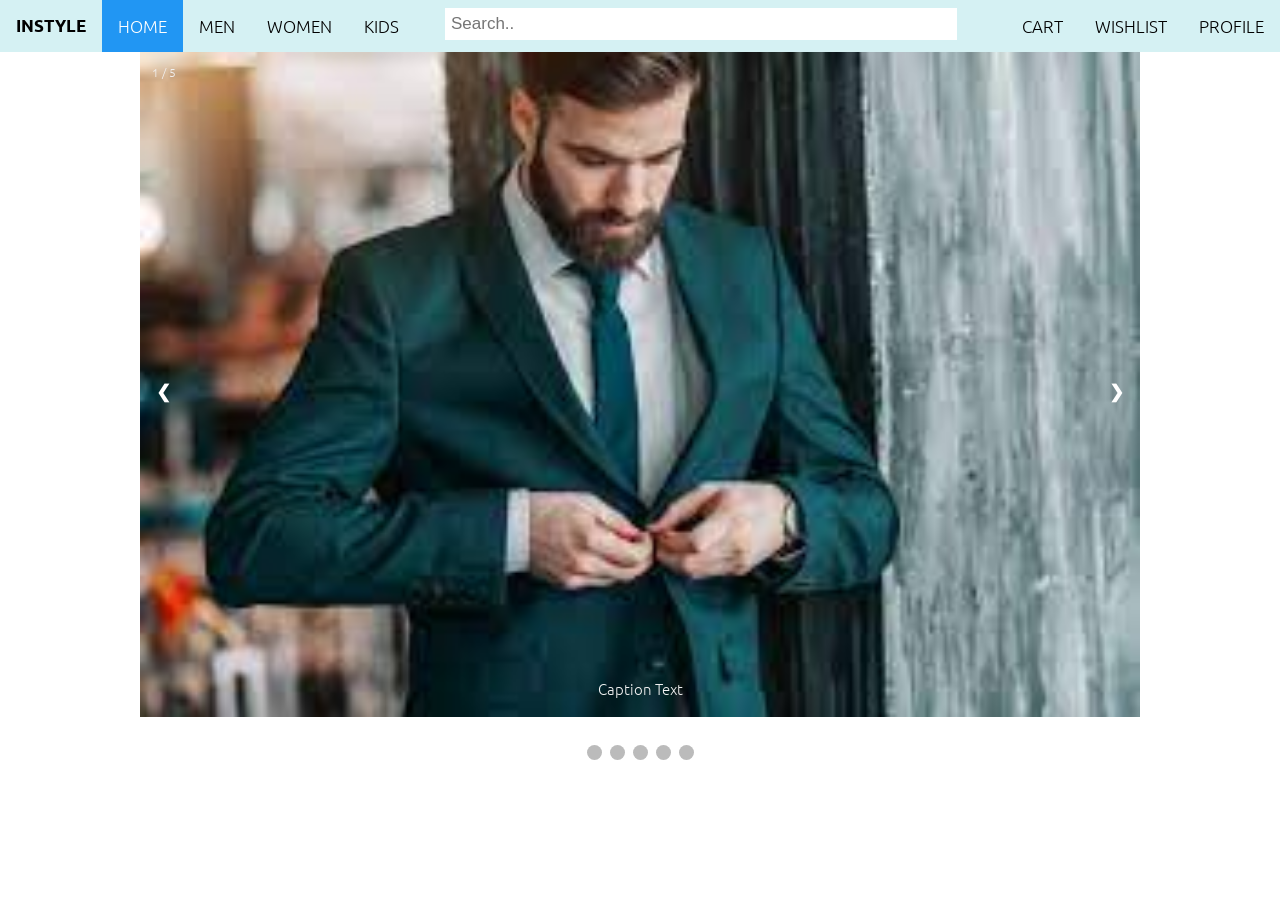
==== SHOPPING WEBSITE/index.html @ da4a6b79 "Rename FIRST.html to index.html" ====
<!DOCTYPE html>
<html lang = "en">
    <head>
        <meta charset="UTF-8">
        <title>home page</title>
        <meta name="viewport" content="width=device-width,initial-scale=1">
        <link rel="stylesheet" href="style.css" type="text/css">
        <script src="//ajax.googleapis.com/ajax/libs/jquery/1.10.1/jquery.min.js"></script>
        <script type="text/javascript" src="effects.js"></script>
    </head>
    <body>
        <!--header-->
        <header id="pageheader">
            <div class="topnav">
                <a class="name" href=#instyle>INSTYLE</a>
                <a class="active" href="#home">HOME</a>
                <a href="#men">MEN</a>
                <a href="#women">WOMEN</a>
                <a href="#kids">KIDS</a>
                <input type="text" placeholder="Search..">
                <span class="leftnav">
                    <a href="#profile">PROFILE</a>
                    <a href="#wishlist">WISHLIST</a>
                    <a href="#cart">CART</a>
                </span>
              </div>
              
        </header>
        <!--header-->

    <!-- Slideshow container -->
    <div class="slideshow-container">

            <!-- Full-width images with number and caption text -->
            <div class="mySlides fade">
                <div class="numbertext">1 / 5</div>
                <img src="images/slider1.jpeg" style="width:100%">
                <div class="text">Caption Text</div>
            </div>
  
            <div class="mySlides fade">
                <div class="numbertext">2 / 5</div>
                <img src="images/slider2.jpeg" style="width:100%">
                <div class="text">Caption Two</div>
            </div>
  
            <div class="mySlides fade">
                <div class="numbertext">3 / 5</div>
                <img src="images/silder3.jpg" style="width:100%">
                <div class="text">Caption Three</div>
            </div>
        
            <div class="mySlides fade">
                <div class="numbertext">4 / 5</div>
                <img src="images/slider4.jpg" style="width:100%">
                <div class="text">Caption four</div>
            </div>
        
            <div class="mySlides fade">
                <div class="numbertext">5 / 5</div>
                <img src="images/slider5.jpg" style="width:100%">
                <div class="text">Caption five</div>
            </div>
        
        
        
  
            <!-- Next and previous buttons -->
            <a class="prev" onclick="plusSlides(-1)">&#10094;</a>
            <a class="next" onclick="plusSlides(1)">&#10095;</a>
        </div>
        <br>
  
        <!-- The dots/circles -->
        <div style="text-align:center">
            <span class="dot" onclick="currentSlide(1)"></span>
            <span class="dot" onclick="currentSlide(2)"></span>
            <span class="dot" onclick="currentSlide(3)"></span>
            <span class="dot" onclick="currentSlide(4)"></span>
            <span class="dot" onclick="currentSlide(5)"></span>
        </div> 
           <script>
                    var slideIndex = 0;
        showSlides();

function showSlides() {
  var i;
  var slides = document.getElementsByClassName("mySlides");
  for (i = 0; i < slides.length; i++) {
    slides[i].style.display = "none";
  }
  slideIndex++;
  if (slideIndex > slides.length) {slideIndex = 1}
  slides[slideIndex-1].style.display = "block";
  setTimeout(showSlides, 2000); // Change image every 2 seconds
}
           </script>
    </body>
</html>
---- SHOPPING WEBSITE/style.css ----
@charset "utf=8";
/*CSS Document*/
@import url('https://fonts.googleapis.com/css2?family=Ubuntu:wght@300;400;500;700&display=swap');
/*font-family: 'Ubuntu', sans-serif;*/
*{
    padding:0;
    margin:0;
}
body{
    font:300 16px/24px 'Ubuntu', sans-serif;
    columns: #848484;
}
ul li{
    list-style-type:none;
}
img{
    display:block;
}


.topnav {
    overflow: hidden;
    background-color: #d5f1f3;
  
  }
  
  /* Style the links inside the navigation bar */
  .topnav a {
    float: left;
    display: block;
    color: black;
    text-align: center;
    padding: 14px 16px;
    text-decoration:none;
    font-size: 17px;
  }
  
  /* Change the color of links on hover */
  .topnav a:hover {
    background-color: #ddd;
    color: black;
  }
  
  /* Style the "active" element to highlight the current page */
  .topnav a.active {
    background-color: #2196F3;
    color: white;
  }
  
  /* Style the search box inside the navigation bar */
  .topnav input[type=text] {
    float: center;
    padding:6px;
   
    border: none;
    margin-left:30px;
    margin-top: 8px;
    margin-right: 16px;
    font-size: 17px;
    width:40%;
  }
  
  /* When the screen is less than 600px wide, stack the links and the search field vertically instead of horizontally */
  @media screen and (max-width: 600px) {
    .topnav a, .topnav input[type=text] {
      float: none;
      display: block;
      text-align: left;
      width: 100%;
      margin: 0;
      padding: 14px;
    }
    .topnav input[type=text] {
      border: 1px solid #ccc;
    }
  }
  .name{
    color:#000000;
    font-size:40px;
  
    font-weight:bold;
   
}
.leftnav a {
    float: right;
    display: block;
    color: black;
    text-align: center;
    padding: 14px 16px;
    text-decoration:none;
    font-size: 17px;
  }

  
  * {box-sizing:border-box}

/* Slideshow container */
.slideshow-container {
  max-width: 1000px;
  position: relative;
  margin: auto;
}

/* Hide the images by default */
.mySlides {
  display: none;
}

/* Next & previous buttons */
.prev, .next {
  cursor: pointer;
  position: absolute;
  top: 50%;
  width: auto;
  margin-top: -22px;
  padding: 16px;
  color: white;
  font-weight: bold;
  font-size: 18px;
  transition: 0.6s ease;
  border-radius: 0 3px 3px 0;
  user-select: none;
}

/* Position the "next button" to the right */
.next {
  right: 0;
  border-radius: 3px 0 0 3px;
}

/* On hover, add a black background color with a little bit see-through */
.prev:hover, .next:hover {
  background-color: rgba(0,0,0,0.8);
}

/* Caption text */
.text {
  color: #f2f2f2;
  font-size: 15px;
  padding: 8px 12px;
  position: absolute;
  bottom: 8px;
  width: 100%;
  text-align: center;
}

/* Number text (1/3 etc) */
.numbertext {
  color: #f2f2f2;
  font-size: 12px;
  padding: 8px 12px;
  position: absolute;
  top: 0;
}

/* The dots/bullets/indicators */
.dot {
  cursor: pointer;
  height: 15px;
  width: 15px;
  margin: 0 2px;
  background-color: #bbb;
  border-radius: 50%;
  display: inline-block;
  transition: background-color 0.6s ease;
}

.active, .dot:hover {
  background-color: #717171;
}

/* Fading animation */
.fade {
  -webkit-animation-name: fade;
  -webkit-animation-duration: 1.5s;
  animation-name: fade;
  animation-duration: 1.5s;
}

@-webkit-keyframes fade {
  from {opacity: .4}
  to {opacity: 1}
}

@keyframes fade {
  from {opacity: .4}
  to {opacity: 1}
}
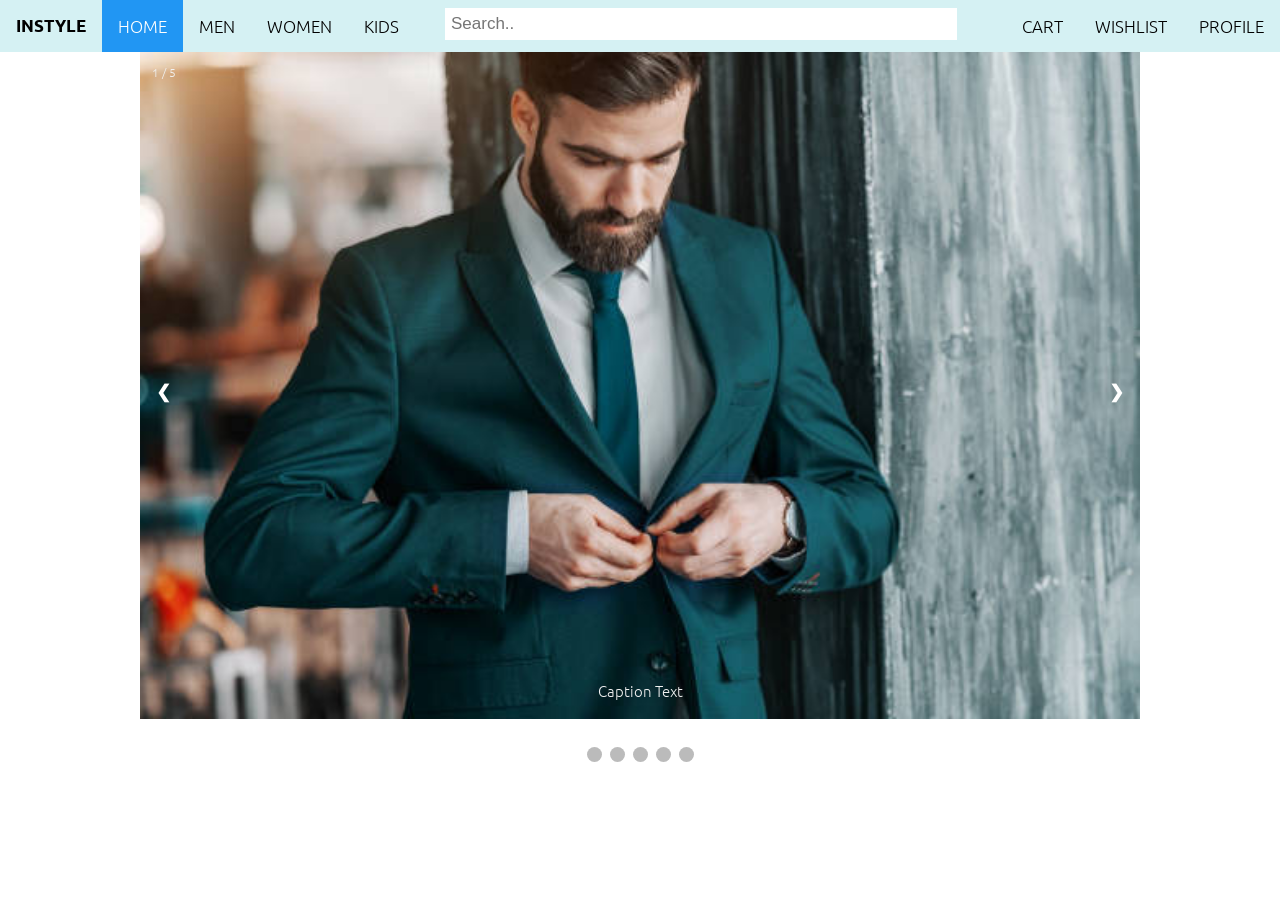
==== commit c13a341e: "Update index.html" ====
--- a/SHOPPING WEBSITE/index.html
+++ b/SHOPPING WEBSITE/index.html
@@ -34,7 +34,7 @@
             <!-- Full-width images with number and caption text -->
             <div class="mySlides fade">
                 <div class="numbertext">1 / 5</div>
-                <img src="images/slider1.jpeg" style="width:100%">
+                <img src="images/slid1.jpg" style="width:100%">
                 <div class="text">Caption Text</div>
             </div>
   
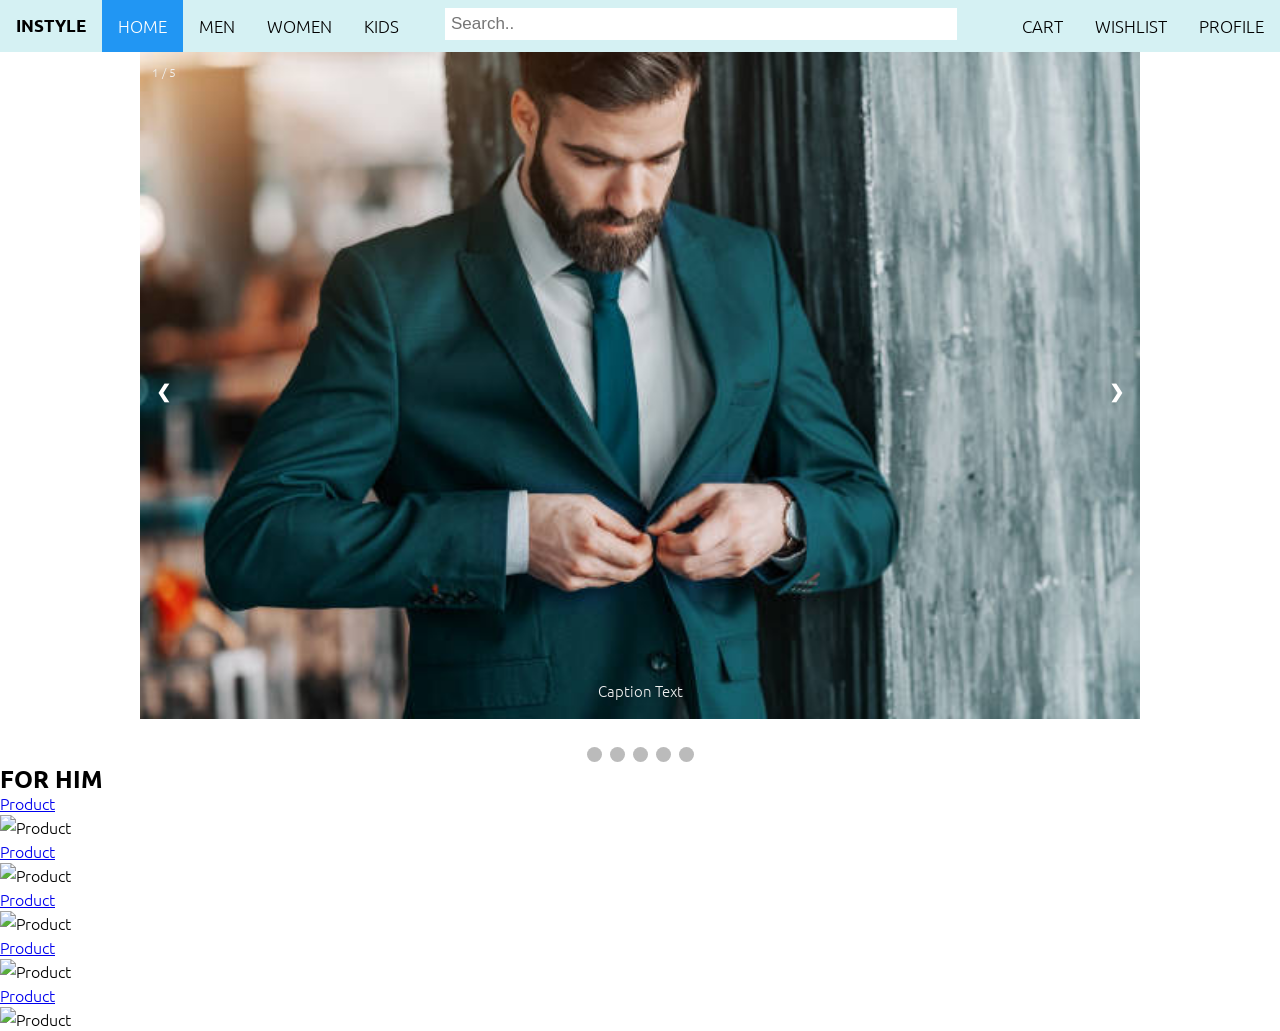
==== commit 4183eade: "Update index.html" ====
--- a/SHOPPING WEBSITE/index.html
+++ b/SHOPPING WEBSITE/index.html
@@ -79,21 +79,34 @@
             <span class="dot" onclick="currentSlide(4)"></span>
             <span class="dot" onclick="currentSlide(5)"></span>
         </div> 
-           <script>
-                    var slideIndex = 0;
-        showSlides();
+        <script>
+             var slideIndex = 0;
+             showSlides();
 
-function showSlides() {
-  var i;
-  var slides = document.getElementsByClassName("mySlides");
-  for (i = 0; i < slides.length; i++) {
-    slides[i].style.display = "none";
-  }
-  slideIndex++;
-  if (slideIndex > slides.length) {slideIndex = 1}
-  slides[slideIndex-1].style.display = "block";
-  setTimeout(showSlides, 2000); // Change image every 2 seconds
-}
-           </script>
+             function showSlides() {
+             var i;
+             var slides = document.getElementsByClassName("mySlides");
+             for (i = 0; i < slides.length; i++) {
+                slides[i].style.display = "none";
+            }
+            slideIndex++;
+            if (slideIndex > slides.length) {slideIndex = 1}
+                slides[slideIndex-1].style.display = "block";
+            setTimeout(showSlides, 3000); // Change image every 3 seconds
+            }
+         </script>
+        
+        
+        <section class="subheading">
+            <h1>FOR HIM</h1>
+        </section>    
+        <!-- Product Panel-->
+            <section class="Product Panel">
+                <div><a href="him1.html">Product</a><img src="images/him1.jpg" alt="Product"></div>
+                <div><a href="him1.html">Product</a><img src="images/him2.jpg" alt="Product"></div>
+                <div><a href="him1.html">Product</a><img src="images/him3.jpg" alt="Product"></div>       
+                <div><a href="him1.html">Product</a><img src="images/him4.jpg" alt="Product"></div>
+                <div><a href="him1.html">Product</a><img src="images/him5.jpg" alt="Product"></div>
+        </section>      
     </body>
 </html>
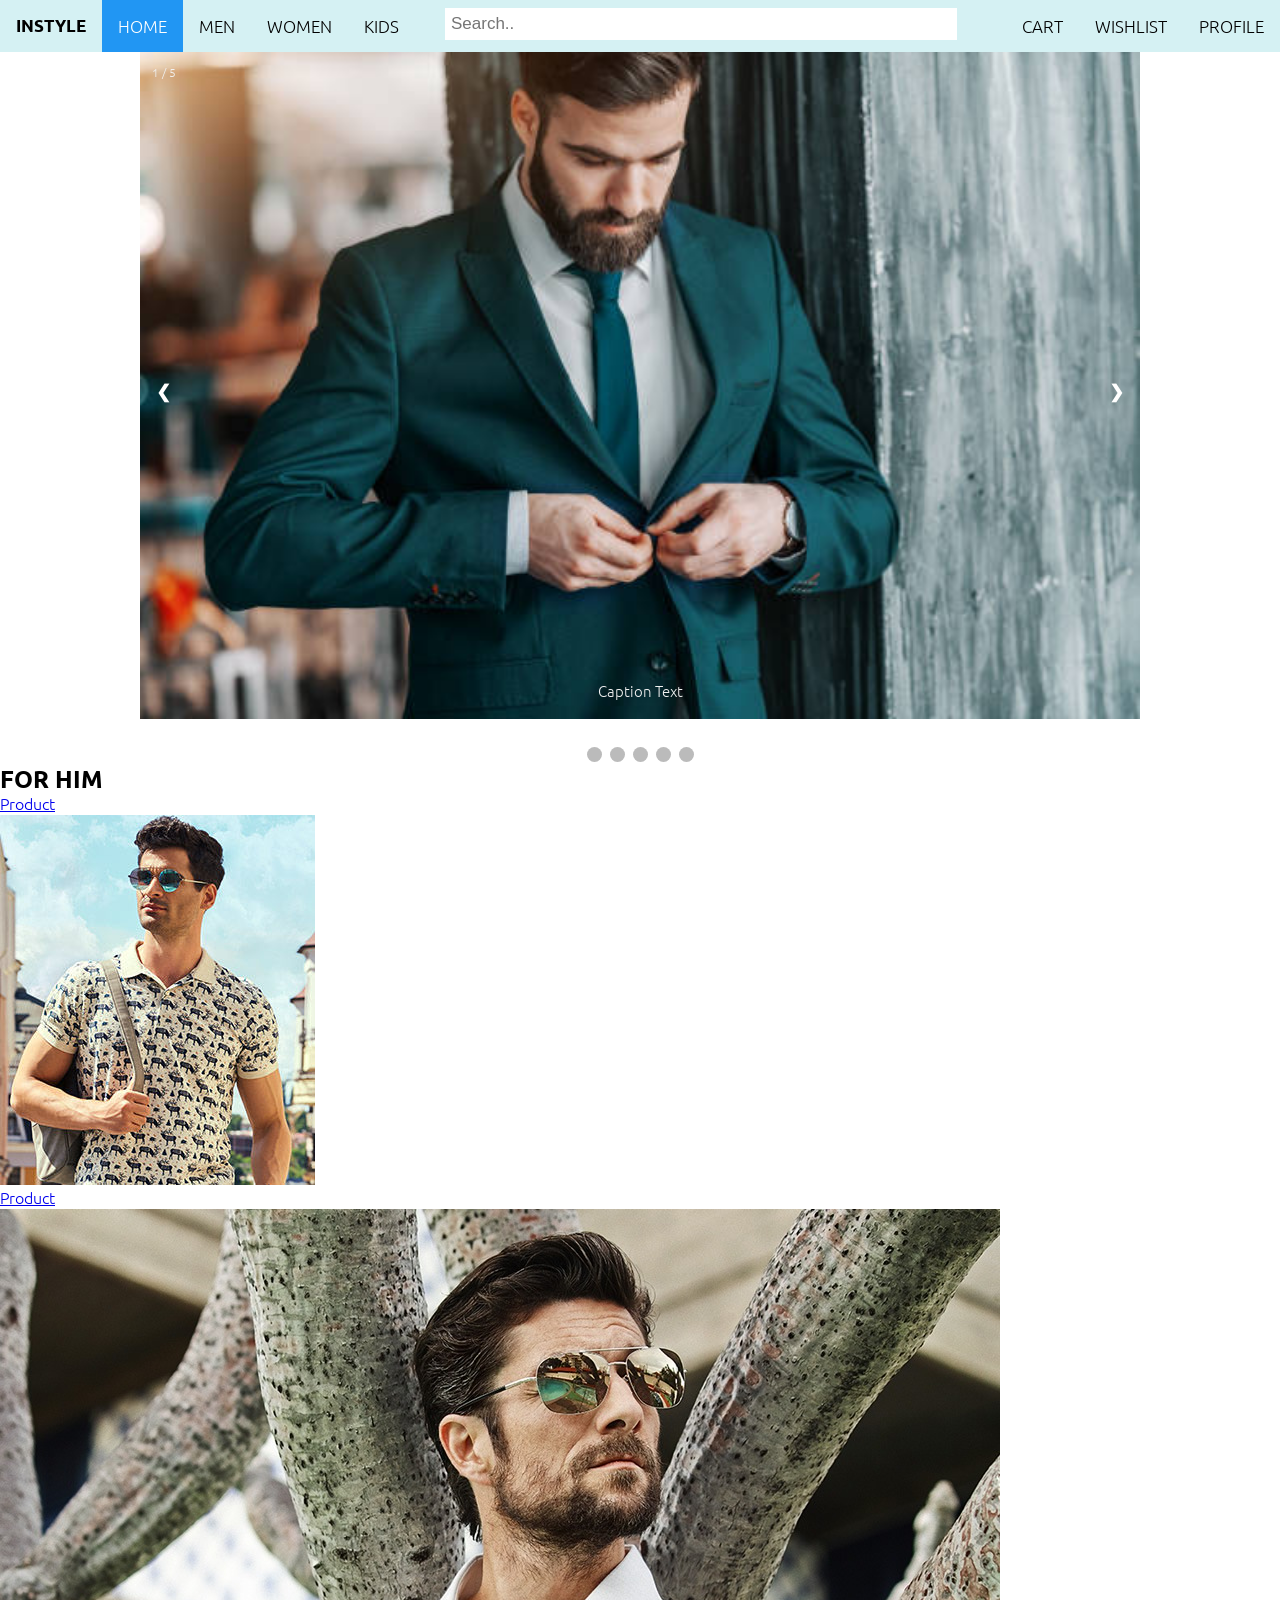
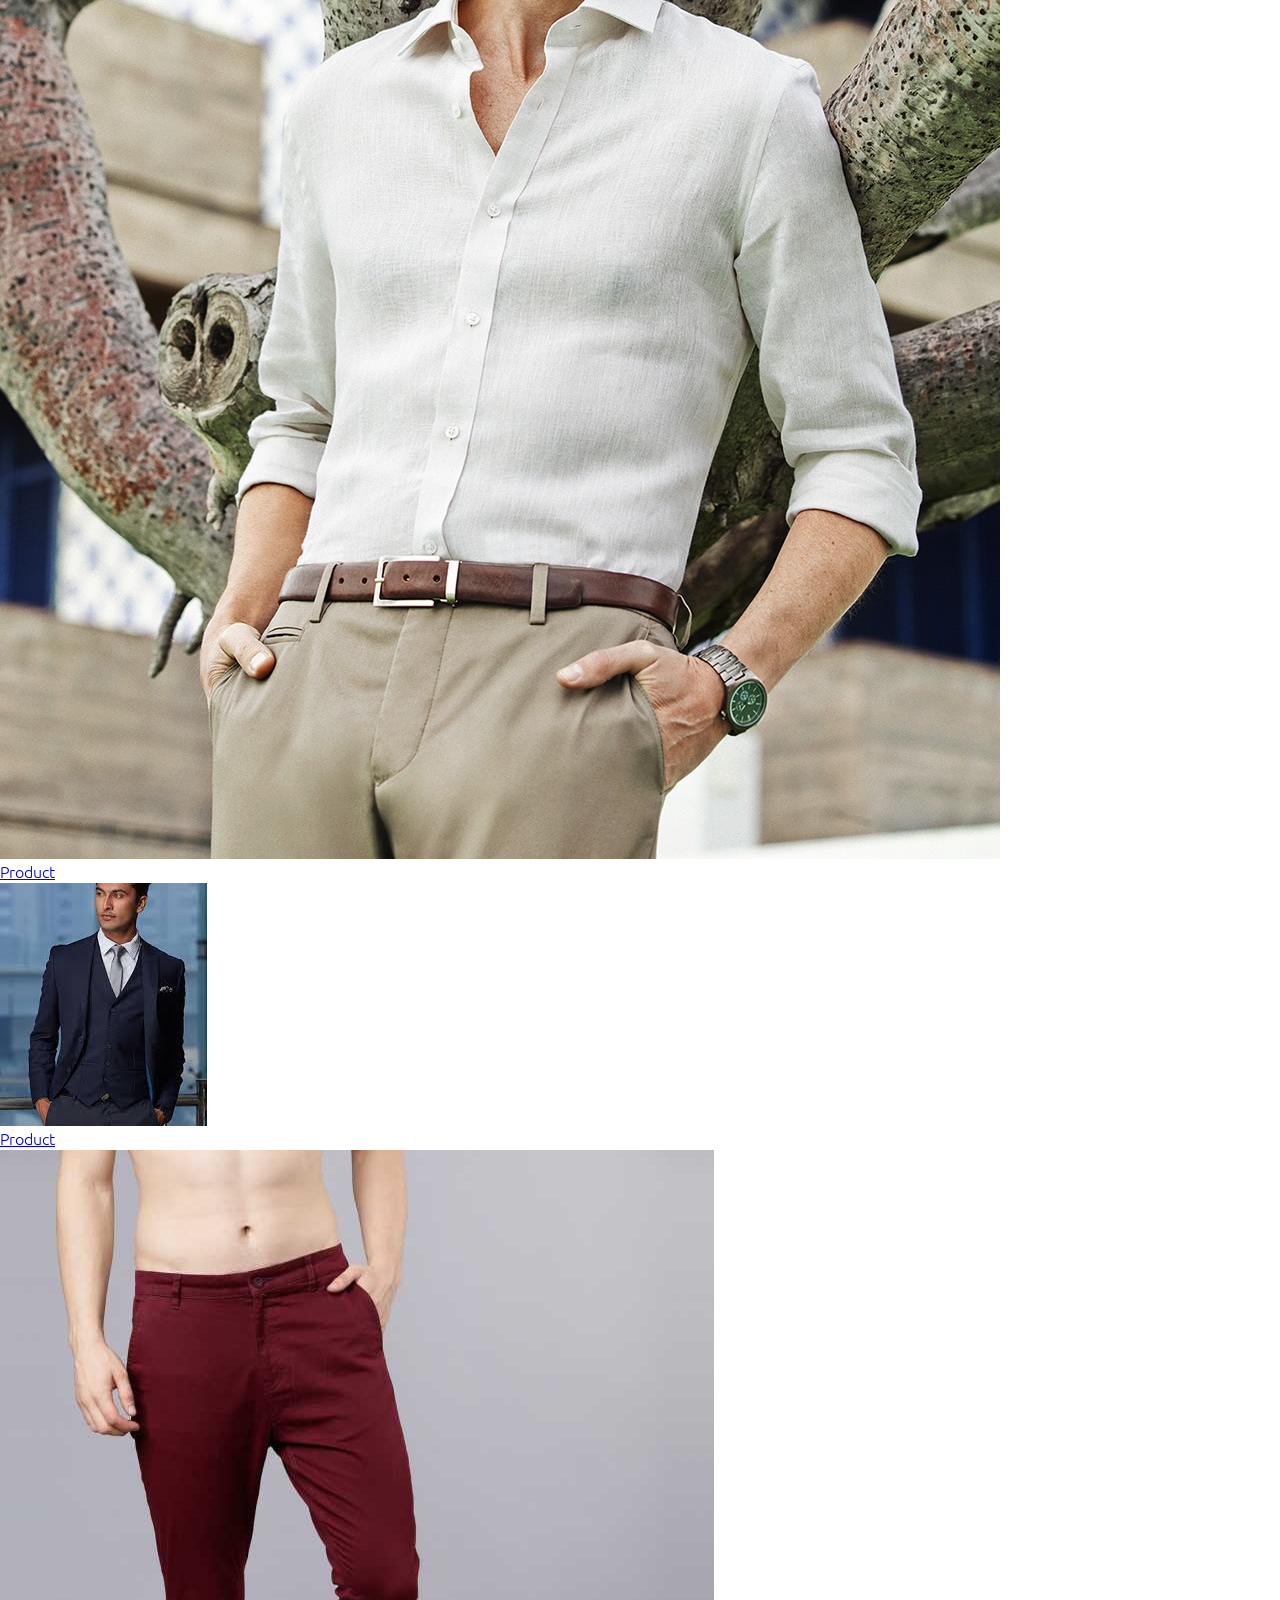
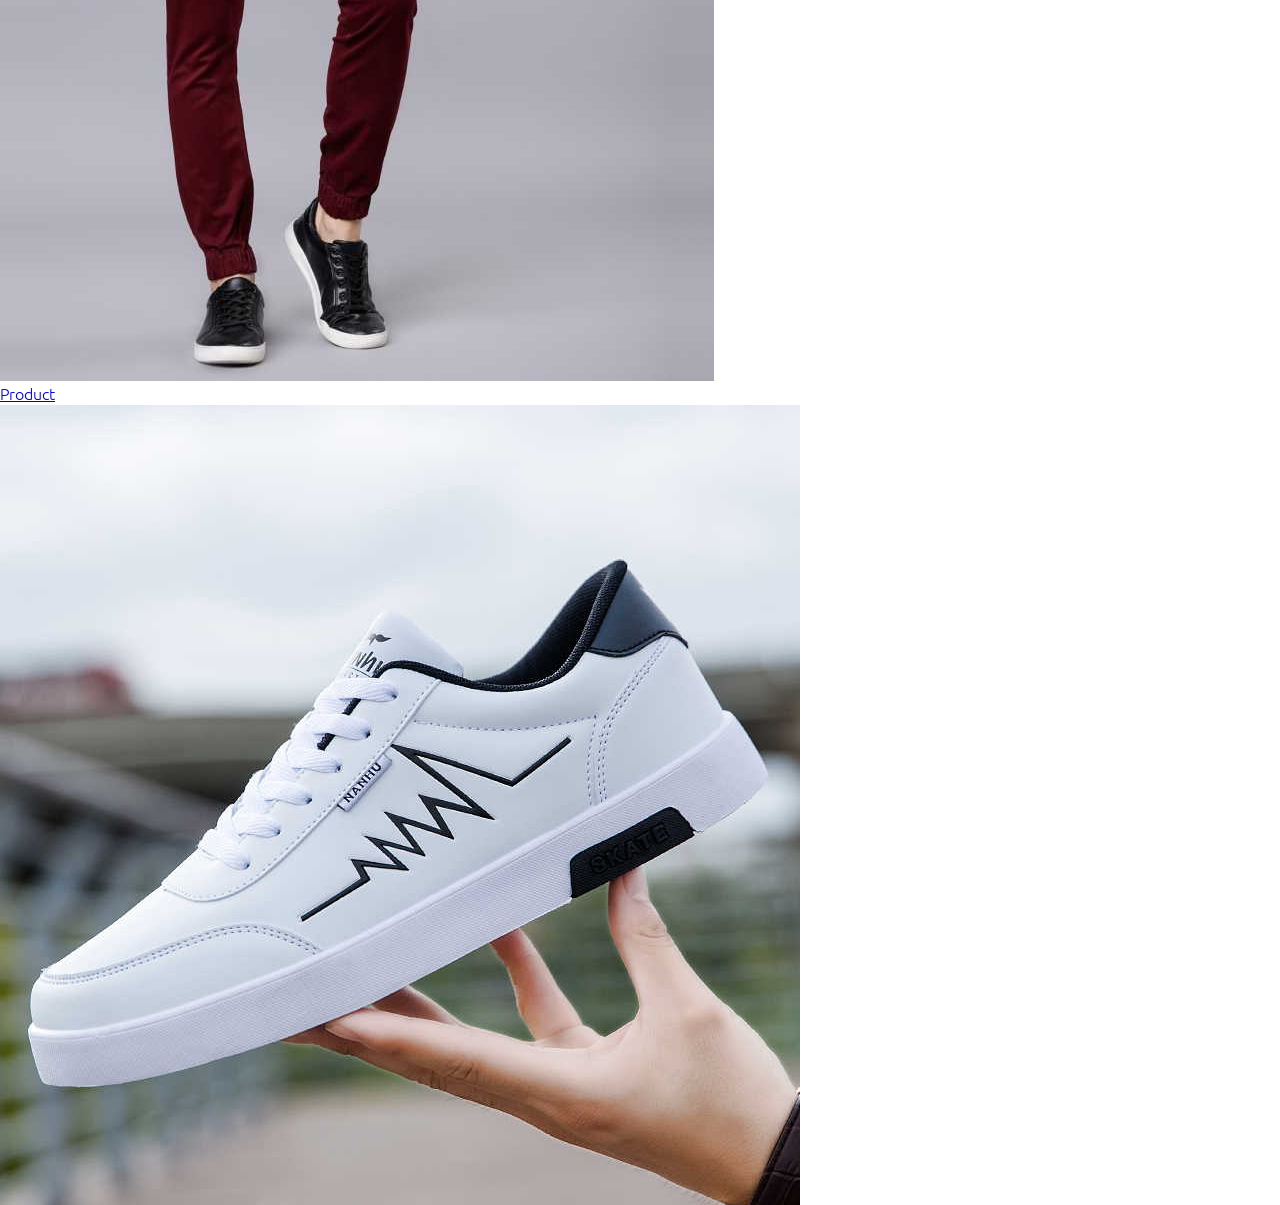
==== commit bdd1239e: "Update index.html" ====
--- a/SHOPPING WEBSITE/index.html
+++ b/SHOPPING WEBSITE/index.html
@@ -105,7 +105,7 @@
                 <div><a href="him1.html">Product</a><img src="images/him1.jpg" alt="Product"></div>
                 <div><a href="him1.html">Product</a><img src="images/him2.jpg" alt="Product"></div>
                 <div><a href="him1.html">Product</a><img src="images/him3.jpg" alt="Product"></div>       
-                <div><a href="him1.html">Product</a><img src="images/him4.jpg" alt="Product"></div>
+                <div><a href="him1.html">Product</a><img src="images/him4.jpeg" alt="Product"></div>
                 <div><a href="him1.html">Product</a><img src="images/him5.jpg" alt="Product"></div>
         </section>      
     </body>
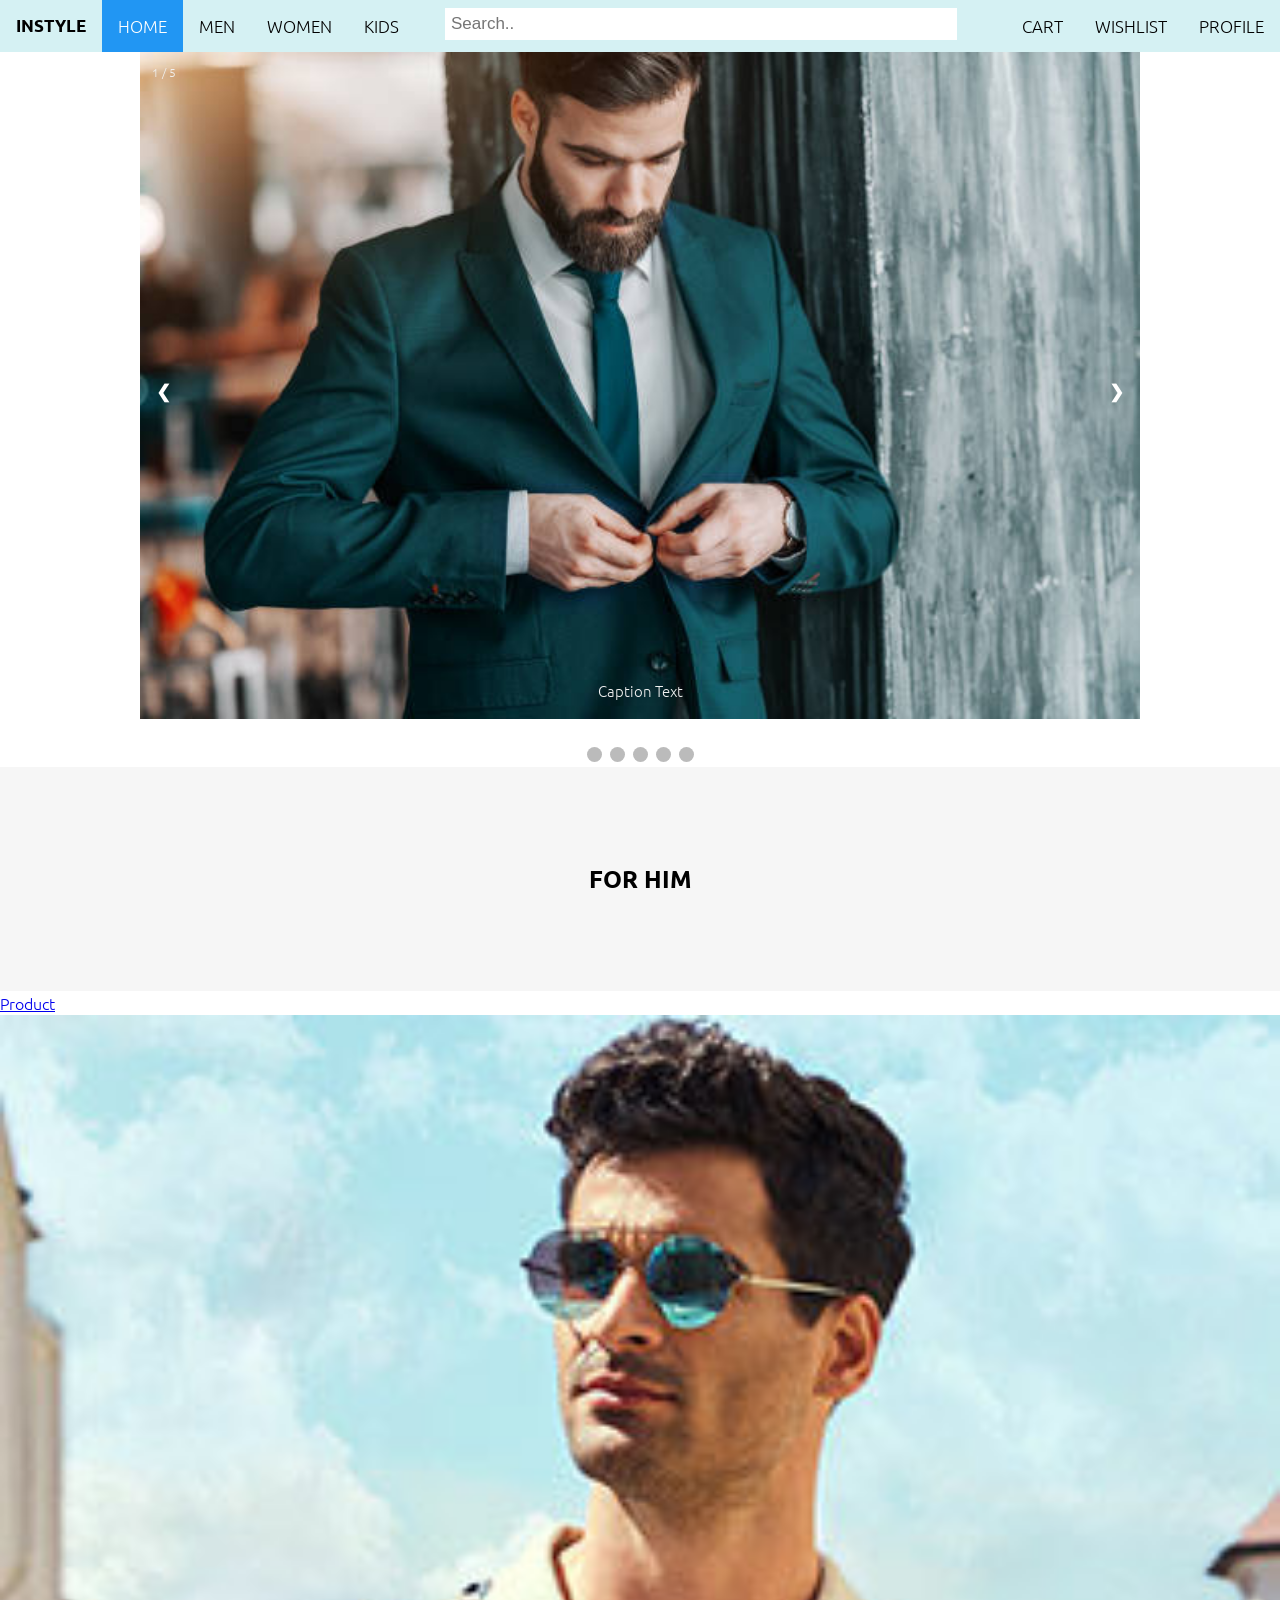
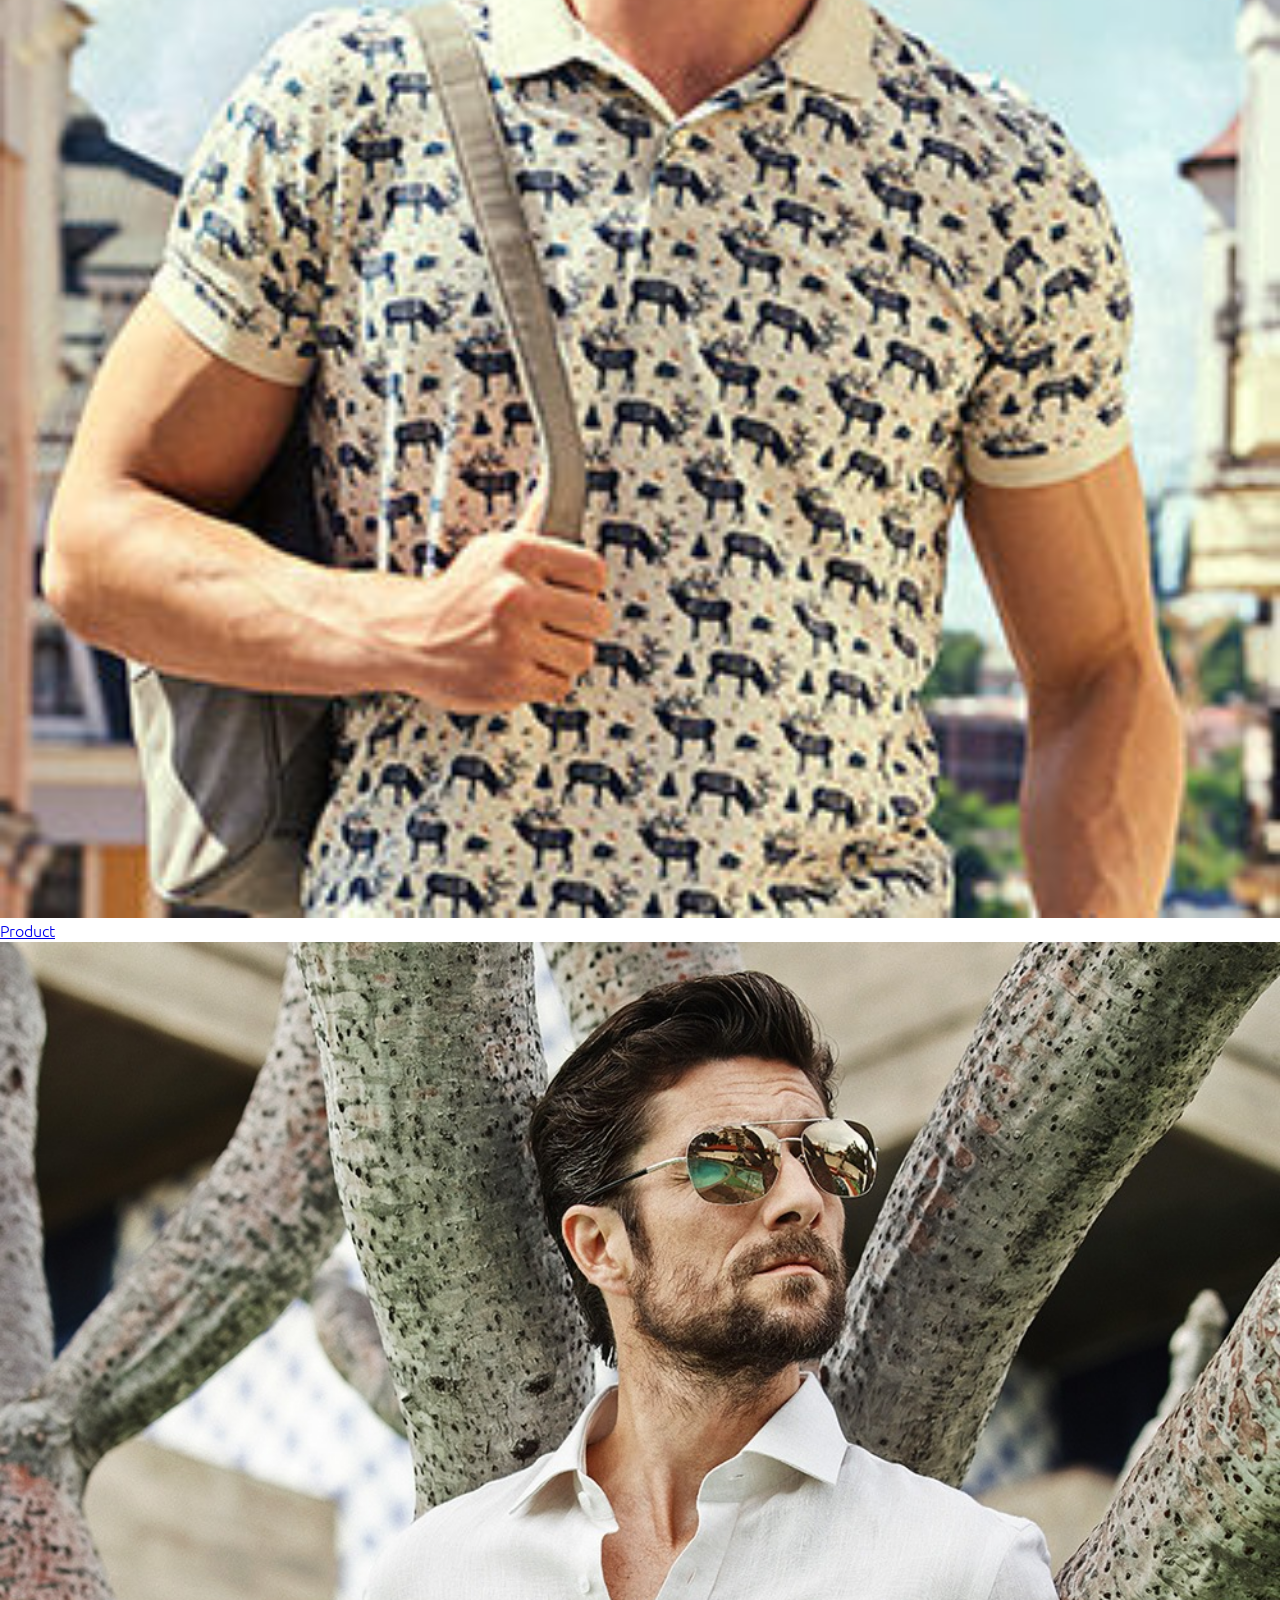
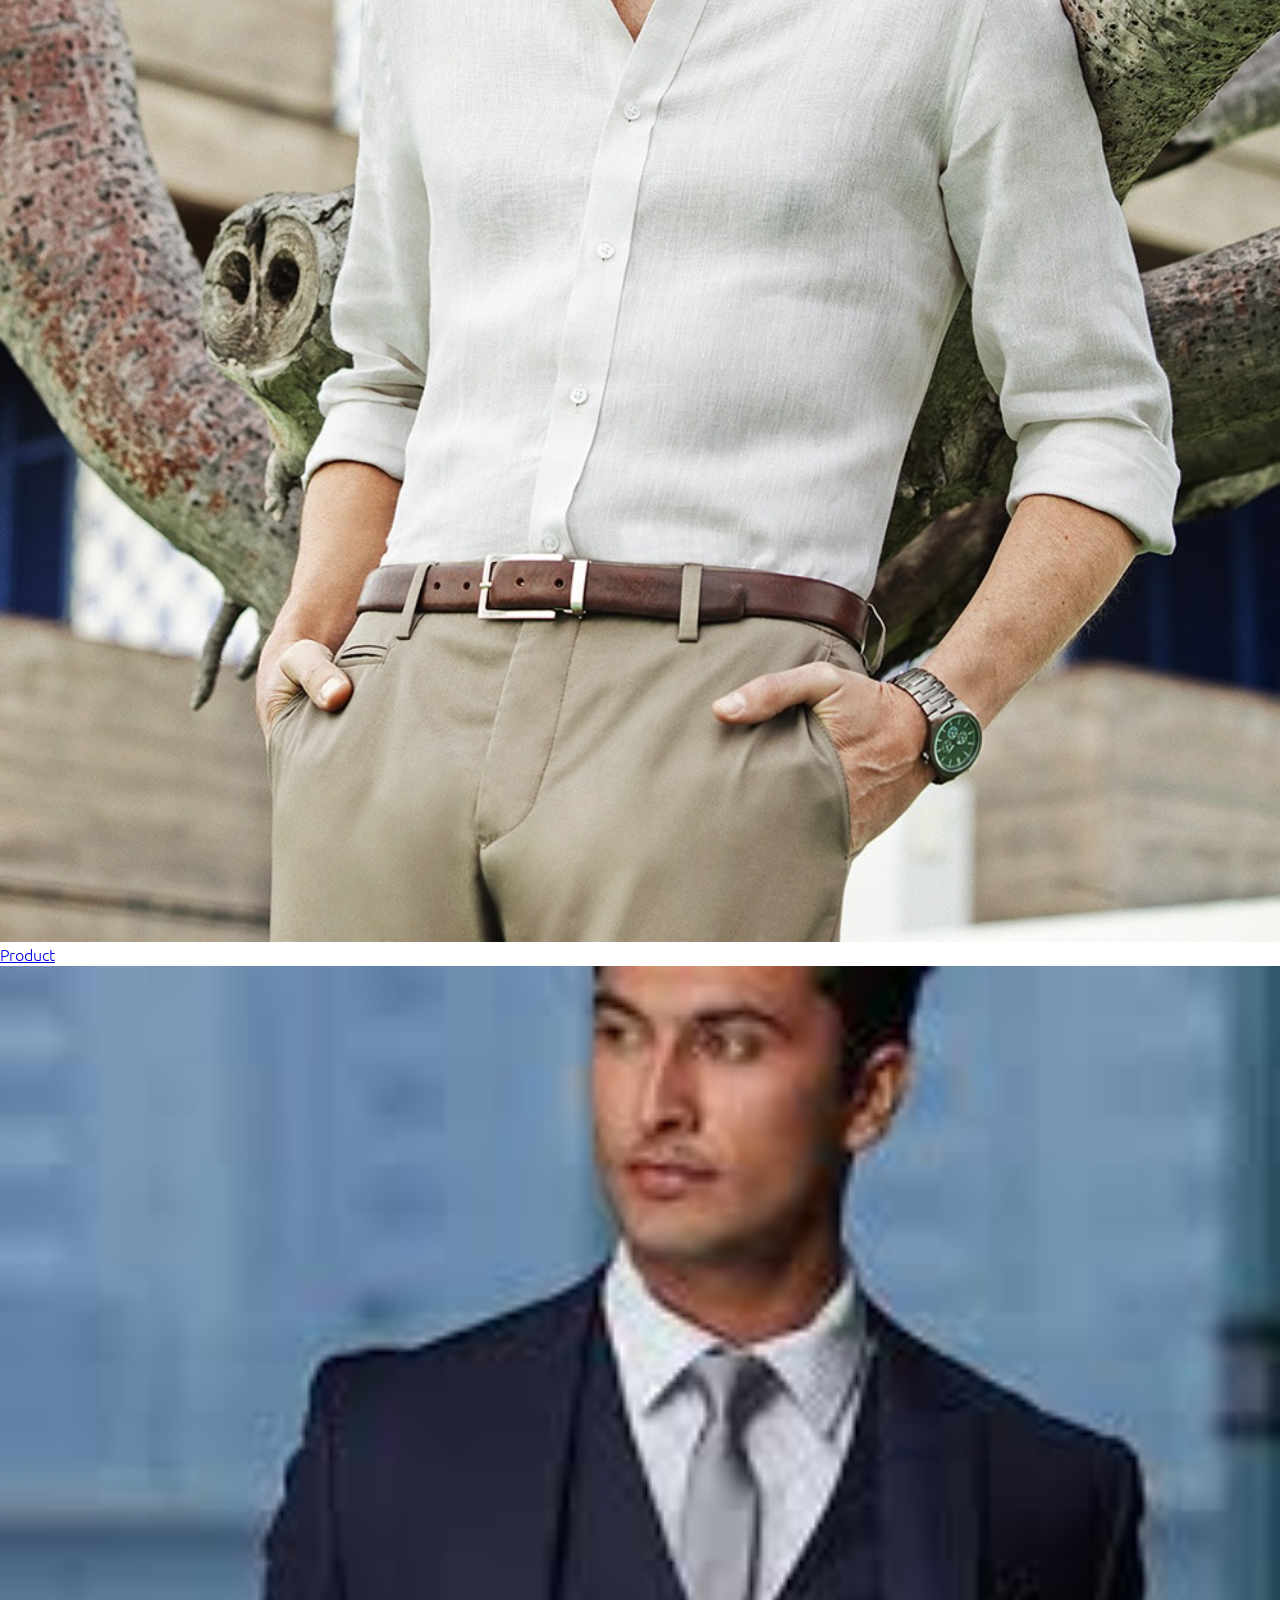
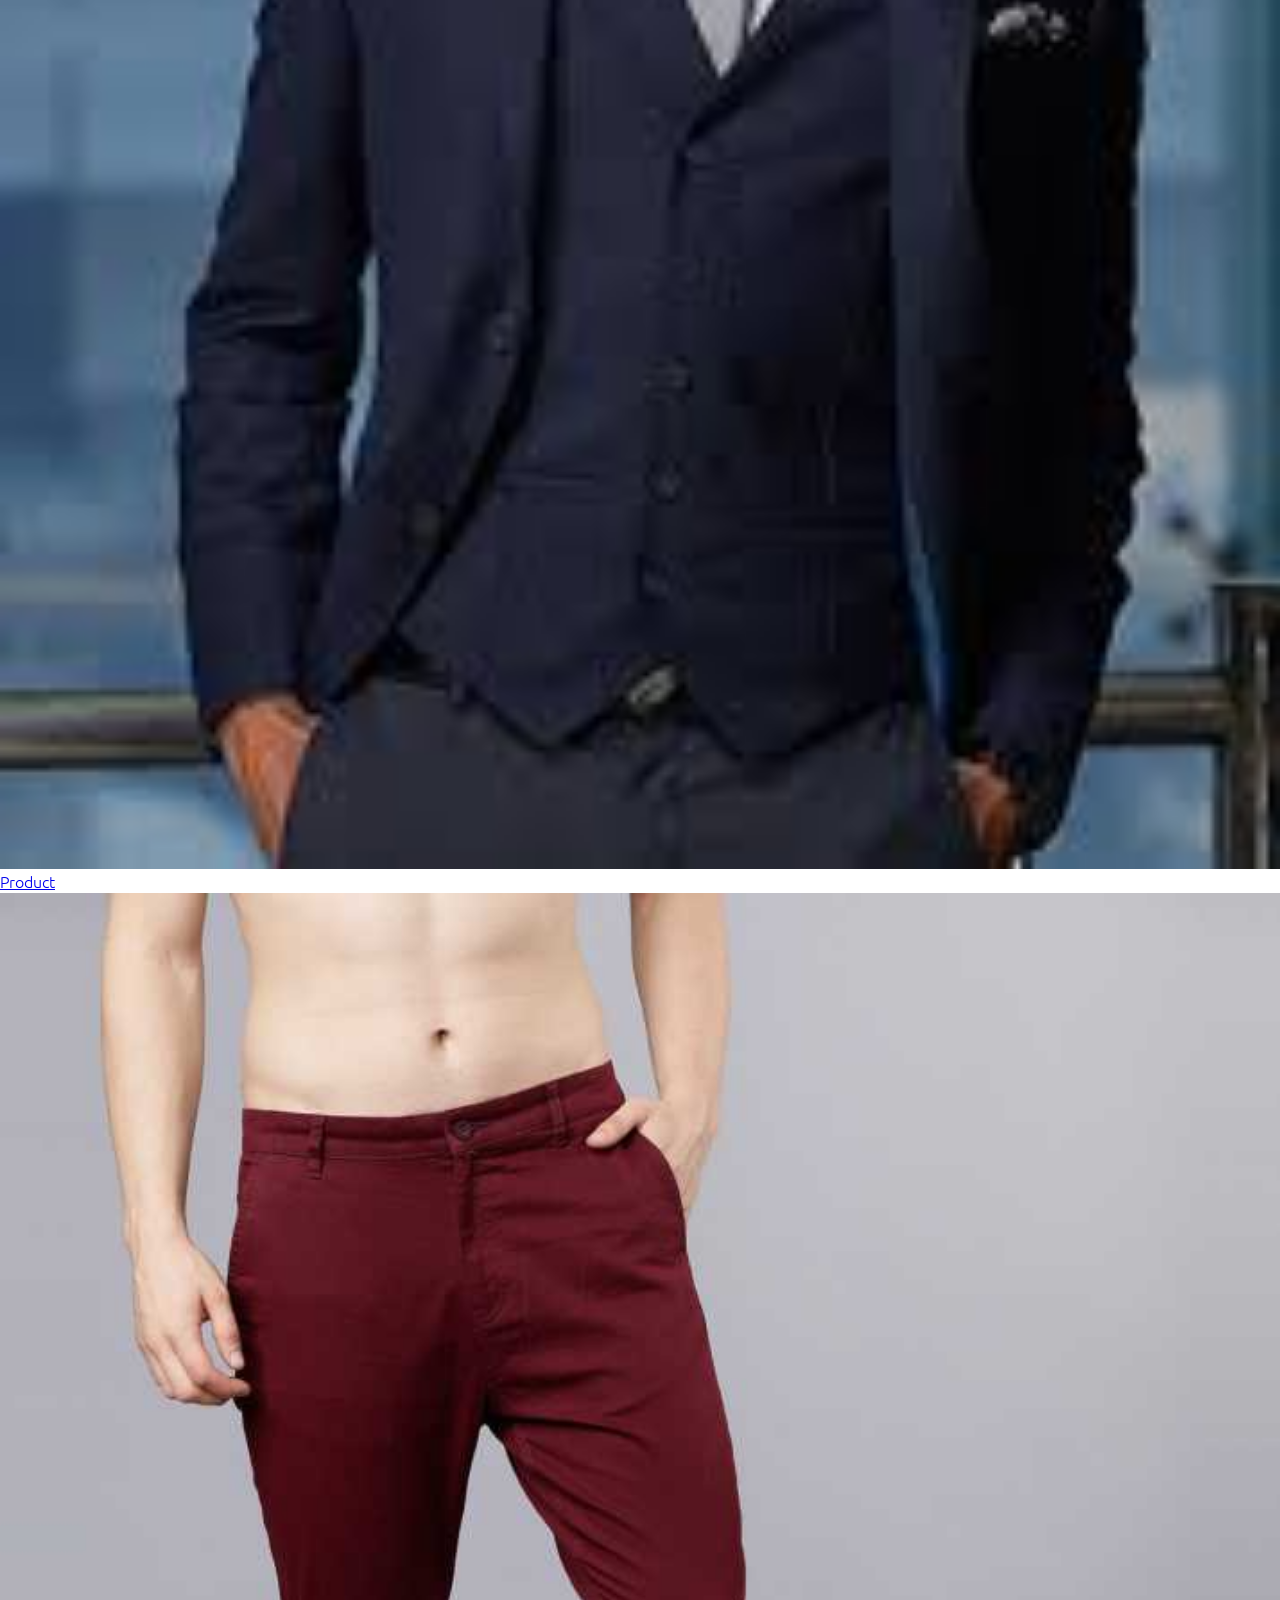
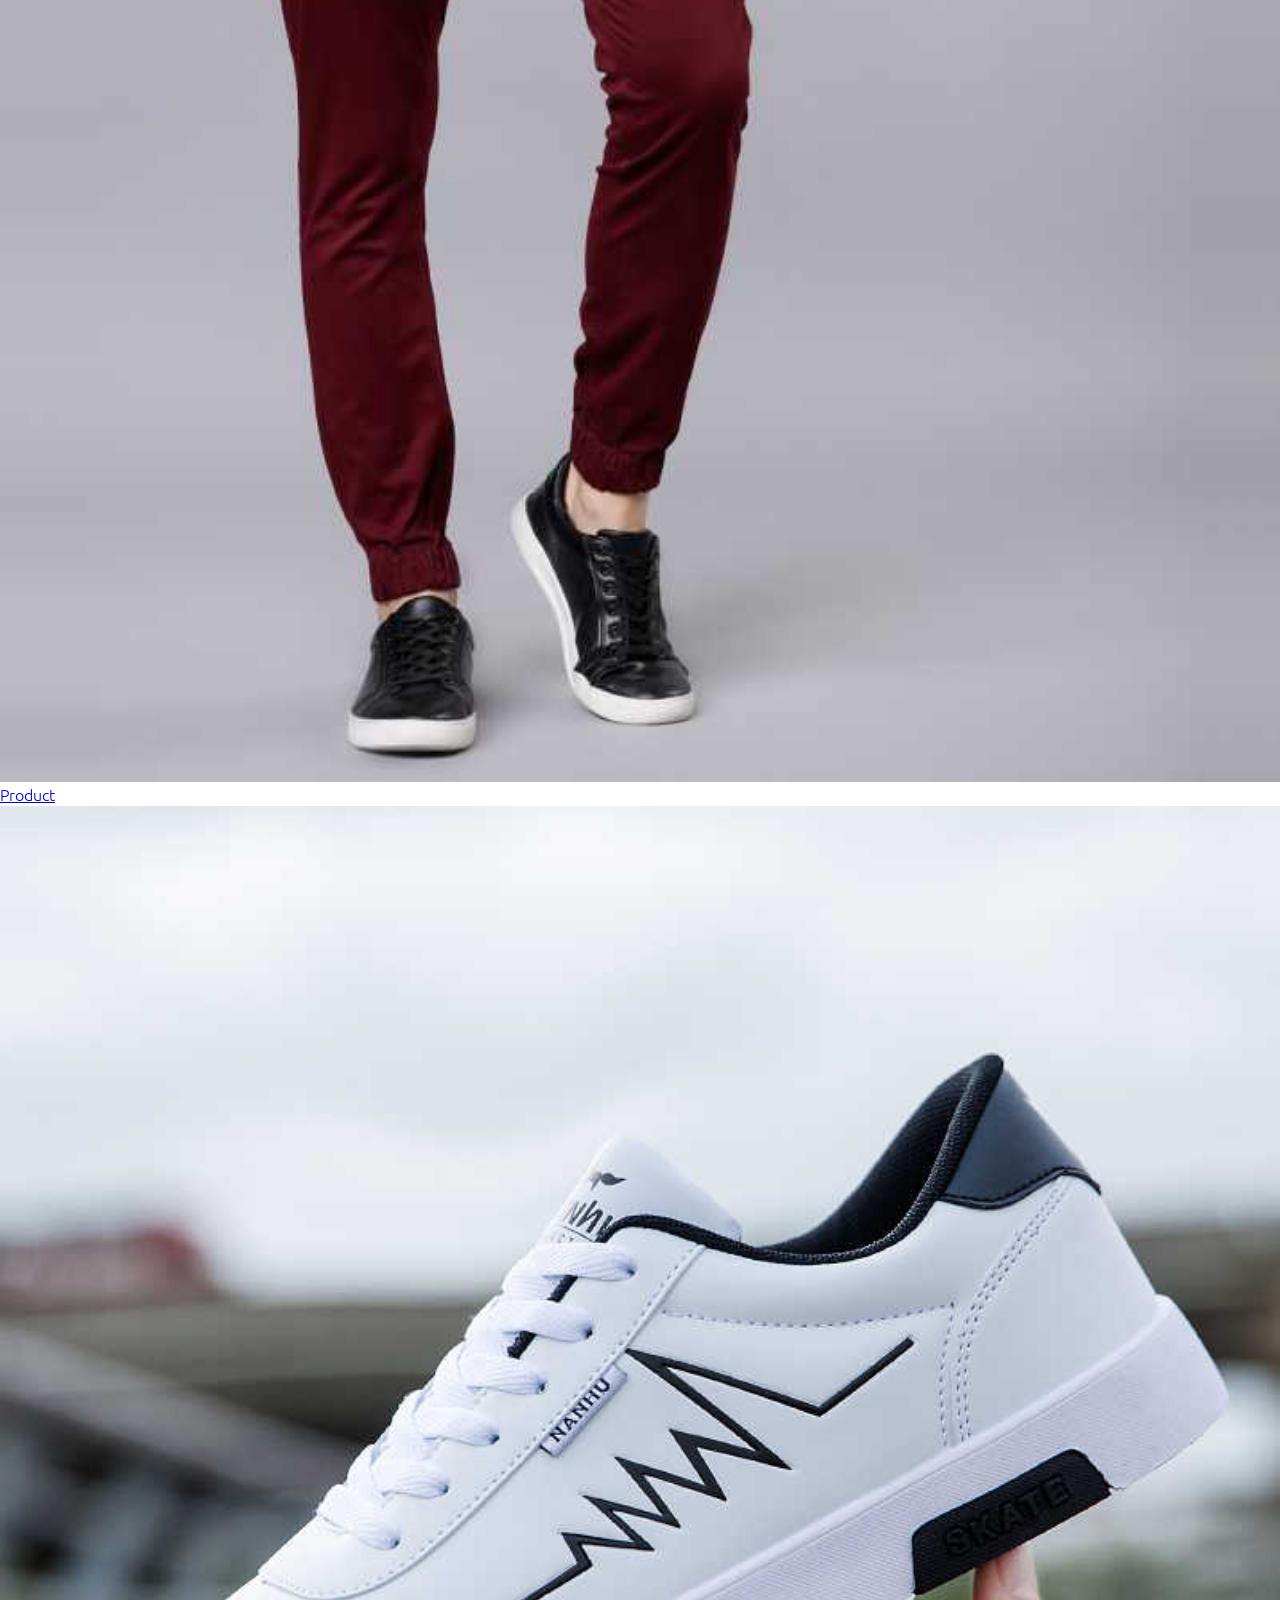
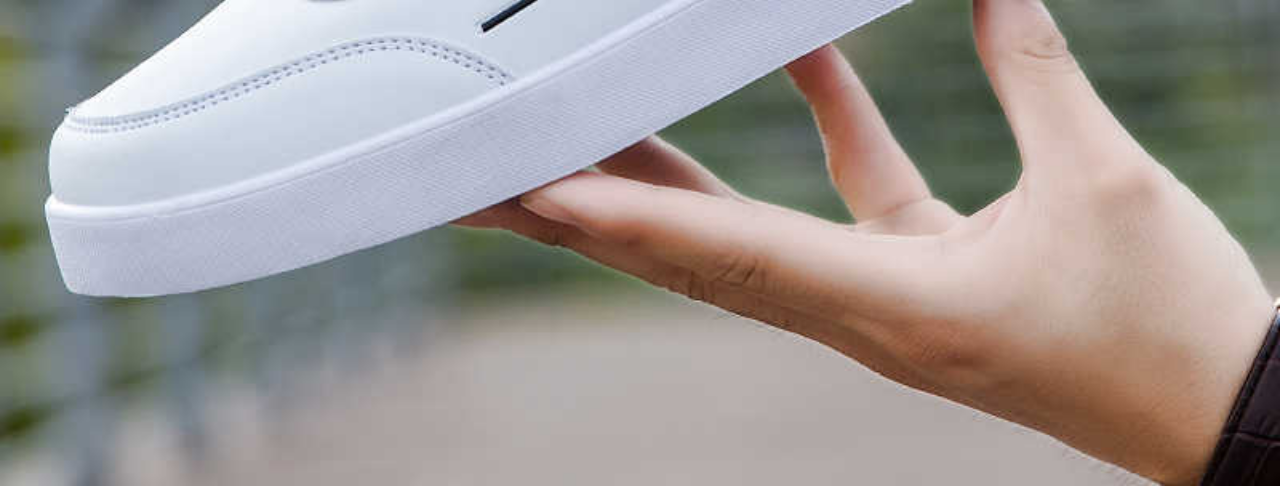
==== commit 8d3f8dde: "Update index.html" ====
--- a/SHOPPING WEBSITE/index.html
+++ b/SHOPPING WEBSITE/index.html
@@ -101,7 +101,7 @@
             <h1>FOR HIM</h1>
         </section>    
         <!-- Product Panel-->
-            <section class="Product Panel">
+            <section class="productPanel">
                 <div><a href="him1.html">Product</a><img src="images/him1.jpg" alt="Product"></div>
                 <div><a href="him1.html">Product</a><img src="images/him2.jpg" alt="Product"></div>
                 <div><a href="him1.html">Product</a><img src="images/him3.jpg" alt="Product"></div>       
--- a/SHOPPING WEBSITE/style.css
+++ b/SHOPPING WEBSITE/style.css
@@ -185,4 +185,24 @@
 @keyframes fade {
   from {opacity: .4}
   to {opacity: 1}
-}+}
+
+.subheading h1{
+    color: black;
+    text-align:center;
+    padding:100px 0;
+    background : #f6f6f6;
+}
+.productPanel{
+    display : grid;
+    grid-template-coloums:auto auto auto auto;
+}
+.productPanel div{
+    position:relative;
+}
+.productPanel img{
+    width:100%;
+    height:auto;
+}
+
+    
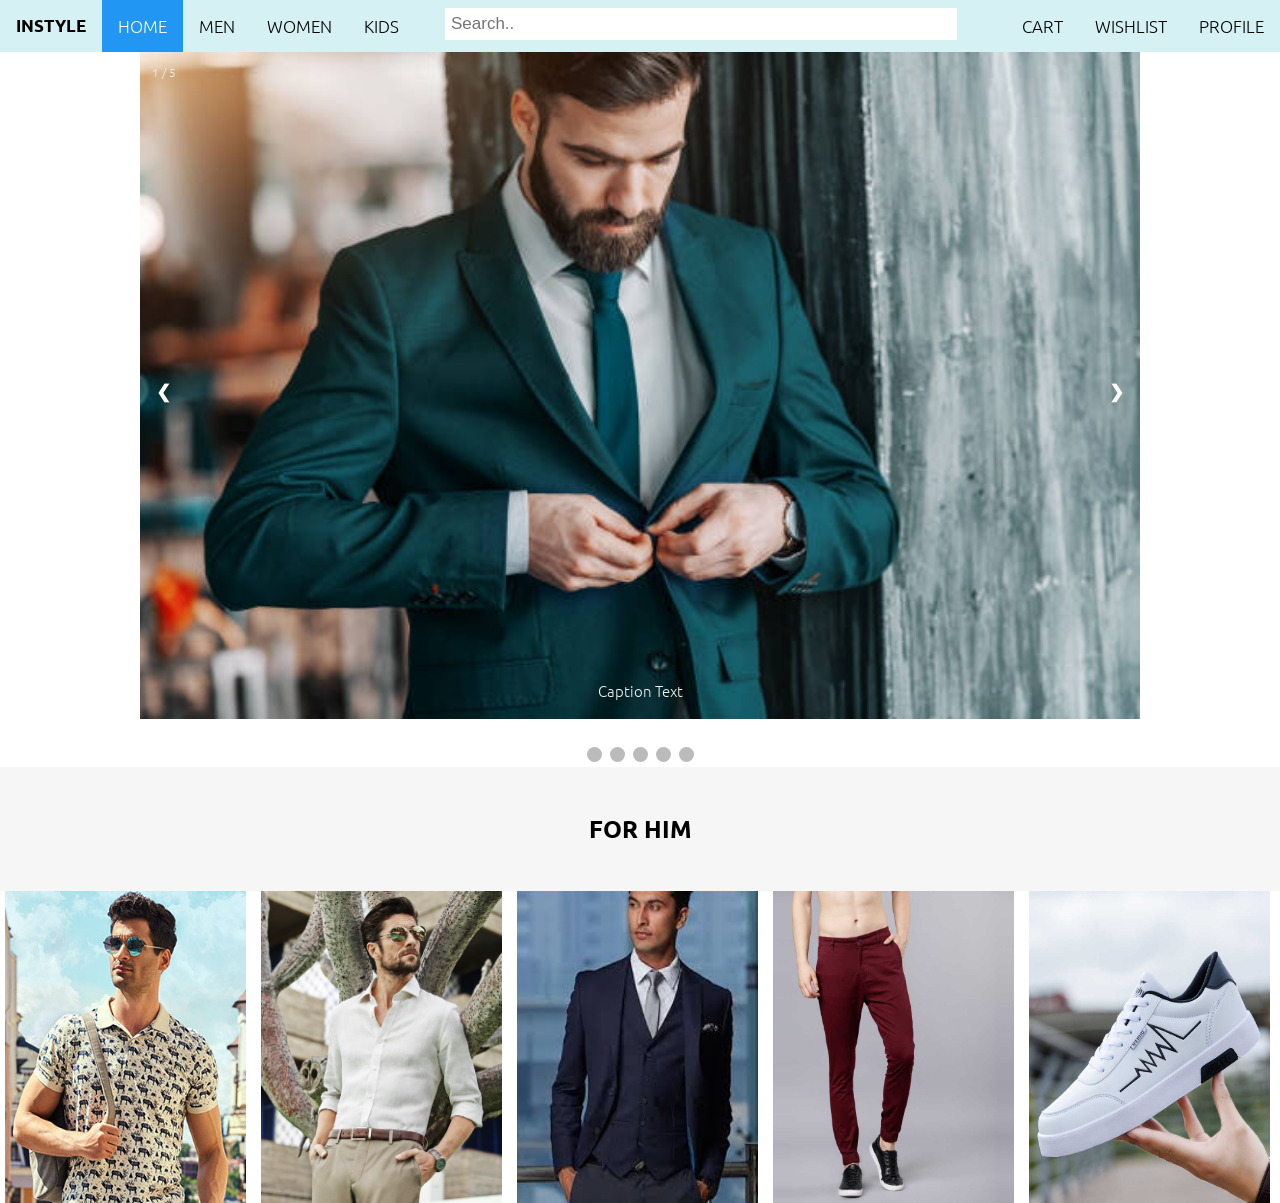
==== commit 7064c6b0: "Update index.html" ====
--- a/SHOPPING WEBSITE/index.html
+++ b/SHOPPING WEBSITE/index.html
@@ -102,11 +102,11 @@
         </section>    
         <!-- Product Panel-->
             <section class="productPanel">
-                <div><a href="him1.html">Product</a><img src="images/him1.jpg" alt="Product"></div>
-                <div><a href="him1.html">Product</a><img src="images/him2.jpg" alt="Product"></div>
-                <div><a href="him1.html">Product</a><img src="images/him3.jpg" alt="Product"></div>       
-                <div><a href="him1.html">Product</a><img src="images/him4.jpeg" alt="Product"></div>
-                <div><a href="him1.html">Product</a><img src="images/him5.jpg" alt="Product"></div>
+                <div><a href="him1.html"><img src="images/him1.jpg" alt="Product"></div></a>
+                <div><a href="him1.html"><img src="images/him2.jpg" alt="Product"></div></a>
+                <div><a href="him1.html"><img src="images/him3.jpg" alt="Product"></div></a>       
+                <div><a href="him1.html"><img src="images/him4.jpeg" alt="Product"></div></a>
+                <div><a href="him1.html"><img src="images/him5.jpg" alt="Product"></div></a>
         </section>      
     </body>
 </html>
--- a/SHOPPING WEBSITE/style.css
+++ b/SHOPPING WEBSITE/style.css
@@ -186,23 +186,28 @@
   from {opacity: .4}
   to {opacity: 1}
 }
-
+.subheading{
+    text-align:center;
+    padding:50px 0;
+    background : #f6f6f6;
+}
+    
 .subheading h1{
     color: black;
-    text-align:center;
-    padding:100px 0;
-    background : #f6f6f6;
+   
 }
 .productPanel{
     display : grid;
-    grid-template-coloums:auto auto auto auto;
+    grid-template-columns:auto auto auto auto auto;
 }
 .productPanel div{
     position:relative;
+    padding-left:5px;
+    padding-right:10px;
 }
 .productPanel img{
     width:100%;
-    height:auto;
+    height:100%;
 }
 
     
